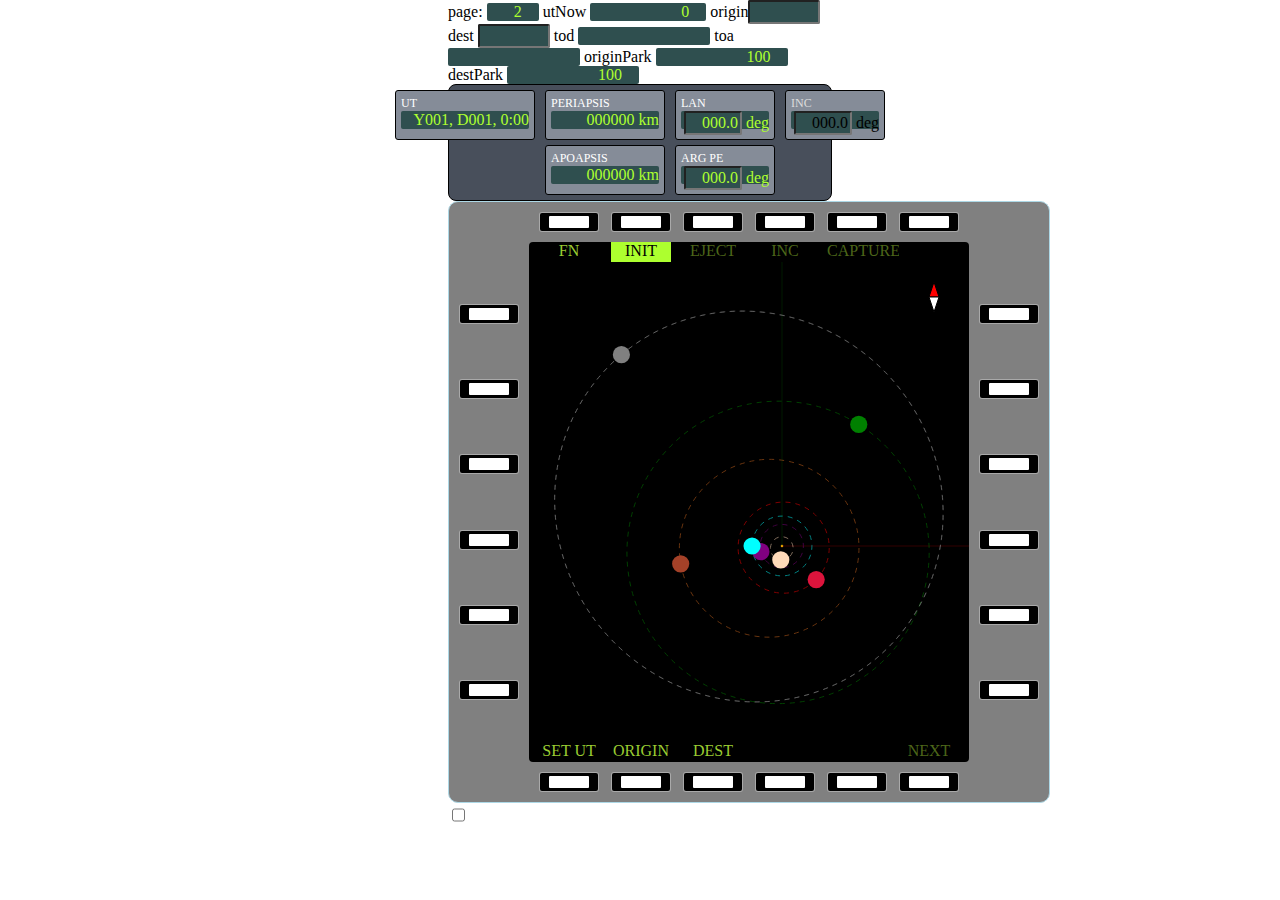
==== buttonTest.html @ b2f392d3 "refactored; time entry, origin, destination using events" ====
<!DOCTYPE HTML>

<html lang="en">

    <head>

        <meta name="viewport" content="width=device-width, initial-scale=1.0">

        <script src="js/orbitalMechanics.js" type="text/javascript"></script>
        <script src="js/utility.js" type="text/javascript"></script>
        <script src="js/mfdViewController.js" type="text/javascript"></script>
        <script src="js/mfdSVGcontroller.js" type="text/javascript"></script>
        <script src="js/mfdOutputcontroller.js" type="text/javascript"></script>
        <script src="js/mfdMain.js" type="text/javascript"></script>

        <link rel="stylesheet" href="mfd.css">
        <link rel="stylesheet" href="displayPanel.css">
        <link rel="stylesheet" href="solarSystemSVG.css">

        <style>
            #timeEntry{
                background-color: gray;
                padding-left: 30px;
                padding-right: 30px;
                /* width:300px; */
            }

            #timeEntry h1{
                text-align: center;
                font-size: 12pt;
                color: white;
            }

            #timeEntry label{
                display: inline-block;
                width: 20px;
                margin-left: 10px;
                margin-top: 5px;
                color: white;
                background-color: gray;
                background-color: inherit;
            }

            #timeEntry input[type="number"]{
                border: 1px black solid;
                width: 6ch;
            }

            #timeEntry input[type="reset"], #timeEntry input[type="submit"]{
                color:black;
                background-color: lightgray;
                padding: 5px;
                /* width: 100px; */
                height: 30px;
                margin: auto;
                
            }

            #divFrmButtons{
                display:flex;
                align-items: center;
            }


        </style>

    </head>

    <body onload="initialize()">

        <dialog id="timeEntry" class="paramDisp">
            <form id="frmTimeEntry" method="dialog">
                
                <h1>ENTER INITIAL DATE</h1>
            
                <label for="utY">Y:</label>
                <input name="utY" type="number" min="1" max="100" value="1" required >
                <br> 
                
                <label for="utD">D:</label>
                <input name="utD" type="number" min="1" max="426" value="1" required>
                <br>
                <p>Optional: Enter Current Time</p>
                <label for="utH">H:</label>
                <input name="utH" type="number" min="0" max="5" value="3" required >

                <br>
                <label for="utM">M:</label>
                <input name="utM" type="number" min="0" max="59" value="0" required>

                
                <p>UT <output id="utS" name="utS"></output> seconds</p>
                
                <div id="divFrmButtons">
                    <input name="cancel" type="reset"  value="Cancel" onclick="document.getElementById('timeEntry').close()">
                    <input name="submit" type="submit" value="Submit" >
                </div>

            </form>
        </dialog>

        <dialog id="altEntry">
            <form name="frmAltEntry" method="dialog">
        
                <label for="alt">alt:</label>
                <input name="lat" type="number" min="1" max="1000" value="1" required style="width: 50px;">
                <select name="units">
                    <option>Km</option>
                    <option>Mm</option>
                    <option>Gm</option>
                </select>
                <br>
        
                <br>
                <input type="button" value="Cancel">
                <input type="submit">
            </form>
        </dialog>

        <form name="initializeTransfer" style="display: ;">
            page: <input name="page"  type="number" value="2" style="width: 3em;">
            utNow <input name="utNow" type="number" value="0" style="width: 7em;">
            origin<input name="origin" type="text" required style="width: 4em;">
            dest  <input name="destination" type="text" required style="width: 4em;">
            tod   <input name="tod" type="number" style="width: 8em;">
            toa   <input name="toa" type="number" style="width: 8em;">
            originPark <input name="originPark" type="number" value="100" style="width: 8em;">
            destPark   <input name="destinationPark" type="number" value="100" style="width: 8em;">
        </form>

        <form name="parkOrbit" style="display: none;">
            <input name="peAlt" value="100">
        </form>


        <svg id="svgButton" xmlns:svg="http://www.w3.org/2000/svg" xmlns="http://www.w3.org/2000/svg"
            xmlns:xlink="http://www.w3.org/1999/xlink" version="1.2" display="none">
        
            <defs>
                <symbol id="button" width="60" height="20">
                    <rect x="0" y="0" width="60" height="20" rx="3" ry="3" fill="darkGrey" />
                    <rect x="1" y="1" width="58" height="18" rx="2" ry="2" fill="black" />
                    <rect x="10" y="4" width="40" height="12" rx="1" ry="1" fill="white" />
                </symbol>

                

            </defs>
        </svg>

        
        <div id="divDisplayContainer" style="pointer-events: none;">
            
            <div id="utPanelUnit" class="paramDisp">
                UT<div class="LCDscreen">
                    <output name="utNow">Y001, D001, 0:00</output>
                </div>
            </div>


            <div id="pePanelUnit" class="paramDisp">
                PERIAPSIS
                <div class="LCDscreen">
                    <output name="pe" type="text" value="000" style="width:100px">000000</output>
                    km
                </div>
            </div>
        
            <div id="apPanelUnit" class="paramDisp">
                APOAPSIS<br>
                <div class="LCDscreen">
                    <output name="ap" type="text" style="width:100px">000000</output>
                    km
                </div>
            </div>
        
            <div id="lanPanelUnit" class="paramDisp">
                LAN<div class="LCDscreen" width="150px">
                    <input name="lan" type="text" value="000.0" style="width:50px"> deg
                </div>
            </div>
        
            <div id="argPePanelUnit" class="paramDisp">
                ARG PE<div class="LCDscreen">
                    <input name="argPe" type="text" value="000.0" style="width:50px"> deg
                </div>
            </div>
        
            <div id="incPanelUnit" class="paramDisp_inactive">
                INC<div class="LCDscreen">
                    <input name="inc" type="text" value="000.0" style="width:50px"> deg
                </div>
            </div>
        
            <div id="tPePanelUnit" class="paramDisp_hidden">
                T- PE<div class="LCDscreen">
                    y:<input name="tPeY" type="text" value="01" style="width:18px" min="1">
                    d:<input name="tPeD" type="text" value="001" style="width:20px" min="1" max="426">
                    <input name="tPeH" type="text" value="0" style="width:10px" min="0" max="5">:<input name="tPeM" type="text"
                        value="00" style="width:18px" min="0" max="59">
                </div>
            </div>
        
            <!-- <div id="lnPanelUnit" class="paramDisp">
                LN:
                <span style="padding-left:5px;">CHASE</span>
                <span style="padding-left:12px;">TARGET</span>
                <span style="padding-left:15px;">DIFF</span>
        
                <div class="LCDscreen">
                    <span id="lnChase" style="width:50px; padding-right:5px;">180.0</span>
                    <span id="lnTarget" style="width:50px; padding-right:5px;">180.0</span>
                    <span id="lnDiff" style="width:50px; padding-right:5px;">180.0</span>
                </div>
            </div> -->
        
            <div class="paramDisp_hidden">PERIOD
                <div class="display">y<span style="width:50">000</span> d:<span>000</span>00:00
                </div>
            </div>
        
            <div class="paramDisp_hidden">EJECTION ANGLE
                <div class="display"><span id="ejectionAngle">000.0</span> deg</div>
            </div>
        
            <div class="paramDisp_hidden">DELTA V
                <div class="display"><span id="deltaV">0000.0</span> m/s</div>
            </div>
        
        </div>

        <div id="divMFD">

            <div id="divScreen" style="position: relative; top:0px; left: 0px;">

                <object id="svgObject" type="image/svg+xml" data="solarSystem.svg" width="100%" height="100%"></object>

                <div id="screenHtml" style="position: absolute; top: 0px; left:0px; display:none;" >
                    <p style="margin-left: 10px;">TRANSFER: <output name="origin">Kerbin</output> to <output name="destination" class="activeFn">DESTINATION</output></p>
                </div>

                <svg id="alignmentMarker" width="20" height="40" viewbox="0 0 40 80" style="position: absolute; top: 20px; right: 20px;" onclick="document.getElementById('alignToLn0').click()">
                    <path d="M 0, 30 l 10,-30 l 10,30 l-20,0" stroke="black" fill="red"></path>
                    <path d="M 0, 30 l 10,30 l10,-30 l-20,0" stroke="black" fill="white"></path>
                </svg>

            </div>

            <div id="divTopButtonGroup">

                <label for="optT0">
                    <svg width="60" height="20">
                        <use href="#button"></use>
                    </svg>
                </label>
                
                <label for="optT1">
                    <svg width="60" height="20">
                        <use href="#button"></use>
                    </svg>
                </label>
                
                <label for="optT2">
                    <svg width="60" height="20">
                        <use href="#button"></use>
                    </svg>
                </label>
                
                <label for="optT3">
                    <svg width="60" height="20">
                        <use href="#button"></use>
                    </svg>
                </label>
                
                <label for="optT4">
                    <svg width="60" height="20">
                        <use href="#button"></use>
                    </svg>
                </label>
                
                <label for="optT5">
                    <svg width="60" height="20">
                        <use href="#button"></use>
                    </svg>
                </label>

            </div>

            <div id="divTopLabelGroup">
                    <input id="optT0" name="top" type="radio">
                    <label id="lblT0" for="optT0" class="mfdButtonLabel">opt T0</label>
                    
                    <input id="optT1" name="top" type="radio">
                    <label id="lblT1" for="optT1" class="mfdButtonLabel">opt T1</label>
                    
                    <input id="optT2" name="top" type="radio">
                    <label id="lblT2" for="optT2" class="mfdButtonLabel">opt T2</label>
                    
                    <input id="optT3" name="top" type="radio">
                    <label id="lblT3" for="optT3" class="mfdButtonLabel">opt T3</label>
                    
                    <input id="optT4" name="top" type="radio">
                    <label id="lblT4" for="optT4" class="mfdButtonLabel">opt T4</label>
                    
                    <input id="optT5" name="top" type="radio">
                    <label id="lblT5" for="optT5" class="mfdButtonLabel">opt T5</label>
            </div>

            <div id="divLeftButtonGroup">
                <label for="optL0">
                    <svg width="60" height="20">
                        <use href="#button"></use>
                    </svg>
                </label>
                
                <label for="optL1">
                    <svg width="60" height="20">
                        <use href="#button"></use>
                    </svg>
                </label>
                
                <label for="optL2">
                    <svg width="60" height="20">
                        <use href="#button"></use>
                    </svg>
                </label>
                
                <label for="optL3">
                    <svg width="60" height="20">
                        <use href="#button"></use>
                    </svg>
                </label>
                
                <label for="optL4">
                    <svg width="60" height="20">
                        <use href="#button"></use>
                    </svg>
                </label>
                
                <label for="optL5">
                    <svg width="60" height="20">
                        <use href="#button"></use>
                    </svg>
                </label>
            </div>

            <div id="divLeftLabelGroup">
                <input id="optL0" name="left" type="radio">
                <label id="lblL0" for="optL0"  class="mfdButtonLabel"></label>
            
                <input id="optL1" name="left" type="radio">
                <label id="lblL1" for="optL1"  class="mfdButtonLabel"></label>
            
                <input id="optL2" name="left" type="radio">
                <label id="lblL2" for="optL2" class="mfdButtonLabel"></label>
            
                <input id="optL3" name="left" type="radio">
                <label id="lblL3" for="optL3" class="mfdButtonLabel"></label>
            
                <input id="optL4" name="left" type="radio">
                <label id="lblL4" for="optL4" class="mfdButtonLabel"></label>
            
                <input id="optL5" name="left" type="radio">
                <label id="lblL5" for="optL5" class="mfdButtonLabel"></label>
            </div>

            <div id="divRightButtonGroup">
                <label for="optR0">
                    <svg width="60" height="20">
                        <use href="#button"></use>
                    </svg>
                </label>
            
                <label for="optR1">
                    <svg width="60" height="20">
                        <use href="#button"></use>
                    </svg>
                </label>
            
                <label for="optR2">
                    <svg width="60" height="20">
                        <use href="#button"></use>
                    </svg>
                </label>
            
                <label for="optR3">
                    <svg width="60" height="20">
                        <use href="#button"></use>
                    </svg>
                </label>
            
                <label for="optR4">
                    <svg width="60" height="20">
                        <use href="#button"></use>
                    </svg>
                </label>
            
                <label for="optR5">
                    <svg width="60" height="20">
                        <use href="#button"></use>
                    </svg>
                </label>
            </div>
            
            <div id="divRightLabelGroup">
                <input id="optR0" name="right" type="radio">
                <label id="lblR0" for="optR0"></label>
            
                <input id="optR1" name="right" type="radio">
                <label id="lblR1" for="optR1"></label>
            
                <input id="optR2" name="right" type="radio">
                <label id="lblR2" for="optR2"></label>
            
                <input id="optR3" name="right" type="radio">
                <label id="lblR3" for="optR3"></label>
            
                <input id="optR4" name="right" type="radio">
                <label id="lblR4" for="optR4"></label>
            
                <input id="optR5" name="top" type="radio">
                <label id="lblR5" for="optR5"></label>
            </div>

            <div id="divBottomButtonGroup">
            
                <label for="optB0">
                    <svg width="60" height="20">
                        <use href="#button"></use>
                    </svg>
                </label>
            
                <label for="optB1">
                    <svg width="60" height="20">
                        <use href="#button"></use>
                    </svg>
                </label>
            
                <label for="optB2">
                    <svg width="60" height="20">
                        <use href="#button"></use>
                    </svg>
                </label>
            
                <label for="optB3">
                    <svg width="60" height="20">
                        <use href="#button"></use>
                    </svg>
                </label>
            
                <label for="optB4">
                    <svg width="60" height="20">
                        <use href="#button"></use>
                    </svg>
                </label>
            
                <label for="optB5">
                    <svg width="60" height="20">
                        <use href="#button"></use>
                    </svg>
                </label>
            
            </div>
            
            <div id="divBottomLabelGroup">
                
                <input id="optB0" name="bottom" form="frmBottom" type="radio" value="0">
                <label id="lblB0" for="optB0" class="mfdButtonLabel">opt B0</label>
            
                <input id="optB1" name="bottom" form="frmBottom" type="radio" value="1" onclick="console.log('XXXX');unDimPlanets()">
                <label id="lblB1" for="optB1" class="mfdButtonLabel">opt B1</label>
            
                <input id="optB2" name="bottom" form="frmBottom" type="radio" value="2" onclick="unDimPlanets()">
                <label id="lblB2" for="optB2" class="mfdButtonLabel">opt B2</label>
            
                <input id="optB3" name="bottom" form="frmBottom" type="radio" value="3">
                <label id="lblB3" for="optB3" class="mfdButtonLabel">opt B3</label>
            
                <input id="optB4" name="bottom" form="frmBottom" type="radio" value="4">
                <label id="lblB4" for="optB4" class="mfdButtonLabel">opt B4</label>
            
                <input id="optB5" name="bottom" form="frmBottom" type="radio" value="5" onclick="next()">
                <label id="lblB5" for="optB5" class="mfdButtonLabel">opt B5</label>

            </div>
        </div>

        <form id="frmBottom" onformchange="bottomRadioButtonChanged()" style="appearance:none;">
            <output name="outBottom"></output>
        </form>

        <form id="options">
            <input id="alignToLn0" name="alignToLn0" type="checkbox" onclick="setAlignment()">
        </form>
        
    </body>

</html>
---- mfd.css ----
body{
    width: 30%;
    margin: auto;
}

#divMFD {
    min-width: 600px;
    min-height: 600px;
    border: 1px lightblue solid;
    background-color: gray;
    border-radius: 10px;
    display: grid;
    grid-template-columns: 80px auto auto 90px 80px;
    grid-template-rows: 40px 20px auto 20px 40px;
}

#divScreen {
    grid-row: 3/4;
    grid-column: 2/5;
    background-color: black;
}

#divTopButtonGroup,
#divTopLabelGroup,
#divBottomButtonGroup,
#divBottomLabelGroup {
    min-width: 360px;
    display: flex;
    flex-direction: row;
    justify-items: center;
    justify-content: space-between;
    padding-left: 10px;
    padding-right: 10px;
}

#divTopButtonGroup,
#divBottomButtonGroup {
    grid-column: 2/5;
    height: 20px;
    padding-top: 10px;
    padding-bottom: 10px;
    background-color: gray;
}

#divTopButtonGroup {
    grid-row: 1;
}

#divBottomButtonGroup {
    grid-row: 5;
}

#divTopLabelGroup,
#divBottomLabelGroup {
    grid-column: 2/5;
    height: 20px;
    background-color: black;
}

#divTopLabelGroup {
    grid-row: 2;
    border-radius: 4px 4px 0 0;
}

#divBottomLabelGroup {
    grid-row: 4;
    border-radius: 0 0 4px 4px;
}

#divLeftButtonGroup,
#divLeftLabelGroup,
#divRightButtonGroup,
#divRightLabelGroup {
    grid-row: 3/4;

    margin-top: 40px;
    margin-bottom: 40px;

    display: flex;
    flex-direction: column;
    justify-items: center;
    justify-content: space-between;
    /* align-items: center; */
    /* align-content: center; */
}

#divLeftButtonGroup,
#divRightButtonGroup {
    align-items: center;
}

#divLeftButtonGroup {
    grid-column: 1;
}

#divLeftLabelGroup {
    grid-column: 2;
    margin-left: 10px;
    justify-items: left;
}

#divRightButtonGroup {
    grid-column: 5;
}

#divRightLabelGroup {
    grid-column: 4;
    margin-right: 10px;
    text-align: right;
}

#divTopLabelGroup Label,
#divBottomLabelGroup Label {
    width: 60px;
    text-align: center;
}

#divLeftButtonGroup Label,
#divRightButtonGroup Label {
    width: 60px;
    background-color: gray;
    position: relative;
    top: 2px;
}

label.mfdButtonLabel {
    background-color: black;
    color: rgb(154, 205, 50);
}

input:checked+label {
    background-color: greenyellow;
    color: black;
}

input:disabled+label.mfdButtonLabel {
    color: rgba(154, 205, 50, .5);
}

input[type="radio"] {
    display: none;
    appearance: none;
}
---- displayPanel.css ----
#divDisplayContainer {
    display: grid;
    /* width: 350px; */
    grid-template-columns: 140px 120px 100px 100px;
    grid-template-rows: 50px 50px;
    grid-row-gap: 5px;
    grid-column-gap: 10px;
    justify-content: center;
    background-color: #484f5b;
    border: 1px solid black;
    border-radius: 8px;
    padding: 5px;
}

.paramDisp {
    color: white;
    overflow: hidden;
    padding: 5px;
    border: 1px solid black;
    background-color: #858c98;
    border-radius: 3px;
    font-size: 12px;
}

.paramDisp_hidden {
    display: none;
}

.paramDisp_inactive {
    color: #ddd;
    overflow: hidden;
    padding: 5px;
    border: 1px solid black;
    background-color: #858c98;
    border-radius: 3px;
    font-size: 12px;
}

/* LCD screen */
.LCDscreen,
input {
    background-color: darkslategrey;
    color: greenyellow;
    font-family: "VT323";
    font-size: 12pt;
    border-radius: 2px;
    text-align: right;
    height: 18px;
}

input[type="number"] {
    height: 16px;
    width: auto;
    border: none;
}

.activeFn {
    background-color: greenyellow;
}

input[type="number"].activeFn {
    color: darkslategrey;
    background-color: greenyellow;
}

input.fn {
    color: greenyellow;
    background-color: darkslategrey;
}


/* inactive LCD screen */
div.paramDisp_inactive .LCDscreen,
div.paramDisp_inactive input {
    background-color: darkslategrey;
    text-align: right;
    color: black;
    font-family: "VT323";
    font-size: 12pt;
    border-radius: 2px;
}

#utPanelUnit {
    grid-row: 1;
    grid-column: 1;
}

#pePanelUnit {
    grid-row: 1;
    grid-column: 2;
}

#apPanelUnit {
    grid-row: 2;
    grid-column: 2;
}

#lanPanelUnit {
    grid-row: 1;
    grid-column: 3;
}

#argPePanelUnit {
    grid-row: 2;
    grid-column: 3;
}

#incPanelUnit {
    grid-row: 1;
    grid-column: 4;
}
---- solarSystemSVG.css ----
svg * {
    vector-effect: non-scaling-stroke;
}

.planet {
    r: 2%;
}

.planet.dimPlanet {
    r: .5%;
    opacity: .5;
}

.planet.highlight {
    r: 2%;
    opacity: 1;
    stroke: red;
    stroke-width: 1px;
}

.orbit.highlight {
    opacity: .7;
    stroke-dasharray: none;
}

.orbit {
    opacity: .5;
    stroke-dasharray: 5 5;
}
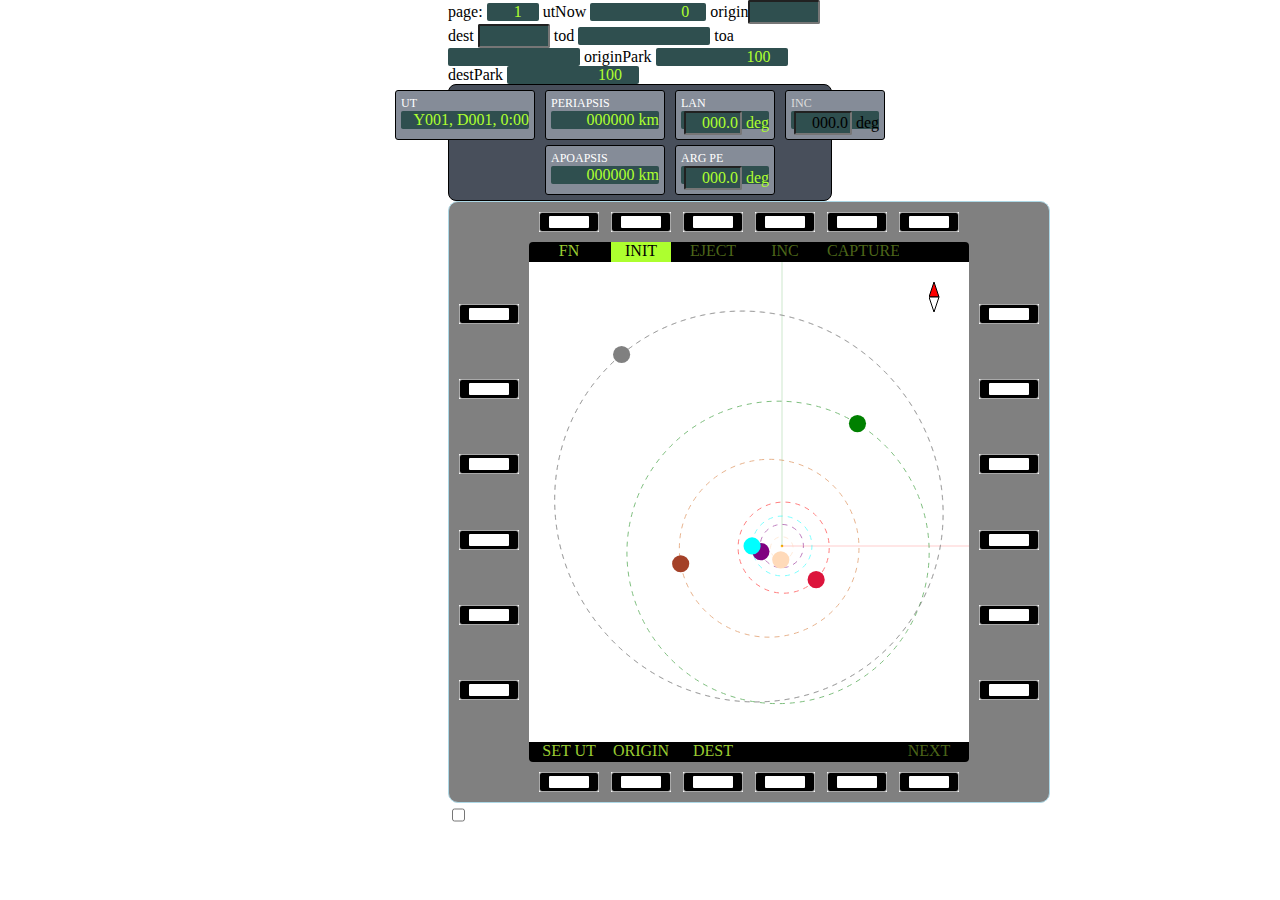
==== commit b0e4beea: "async for ejection orbit loading svg etc" ====
--- a/buttonTest.html
+++ b/buttonTest.html
@@ -87,7 +87,6 @@
                 <br>
                 <label for="utM">M:</label>
                 <input name="utM" type="number" min="0" max="59" value="0" required>
-
                 
                 <p>UT <output id="utS" name="utS"></output> seconds</p>
                 
@@ -118,7 +117,7 @@
         </dialog>
 
         <form name="initializeTransfer" style="display: ;">
-            page: <input name="page"  type="number" value="2" style="width: 3em;">
+            page: <input name="page"  type="number" value="1" style="width: 3em;">
             utNow <input name="utNow" type="number" value="0" style="width: 7em;">
             origin<input name="origin" type="text" required style="width: 4em;">
             dest  <input name="destination" type="text" required style="width: 4em;">
@@ -233,7 +232,7 @@
 
             <div id="divScreen" style="position: relative; top:0px; left: 0px;">
 
-                <object id="svgObject" type="image/svg+xml" data="solarSystem.svg" width="100%" height="100%"></object>
+                <object id="svgObject" type="image/svg+xml" data="planetSystem.svg" width="100%" height="100%"></object>
 
                 <div id="screenHtml" style="position: absolute; top: 0px; left:0px; display:none;" >
                     <p style="margin-left: 10px;">TRANSFER: <output name="origin">Kerbin</output> to <output name="destination" class="activeFn">DESTINATION</output></p>
@@ -467,7 +466,7 @@
                 <input id="optB0" name="bottom" form="frmBottom" type="radio" value="0">
                 <label id="lblB0" for="optB0" class="mfdButtonLabel">opt B0</label>
             
-                <input id="optB1" name="bottom" form="frmBottom" type="radio" value="1" onclick="console.log('XXXX');unDimPlanets()">
+                <input id="optB1" name="bottom" form="frmBottom" type="radio" value="1" onclick="unDimPlanets()">
                 <label id="lblB1" for="optB1" class="mfdButtonLabel">opt B1</label>
             
                 <input id="optB2" name="bottom" form="frmBottom" type="radio" value="2" onclick="unDimPlanets()">
@@ -490,7 +489,7 @@
         </form>
 
         <form id="options">
-            <input id="alignToLn0" name="alignToLn0" type="checkbox" onclick="setAlignment()">
+            <input id="alignToLn0" name="alignToLn0" type="checkbox">
         </form>
         
     </body>
--- a/solarSystemSVG.css
+++ b/solarSystemSVG.css
@@ -1,3 +1,7 @@
+svg{
+    background-color: white;
+}
+
 svg * {
     vector-effect: non-scaling-stroke;
 }
@@ -26,4 +30,8 @@
 .orbit {
     opacity: .5;
     stroke-dasharray: 5 5;
+}
+
+text{
+    color: yellowgreen;
 }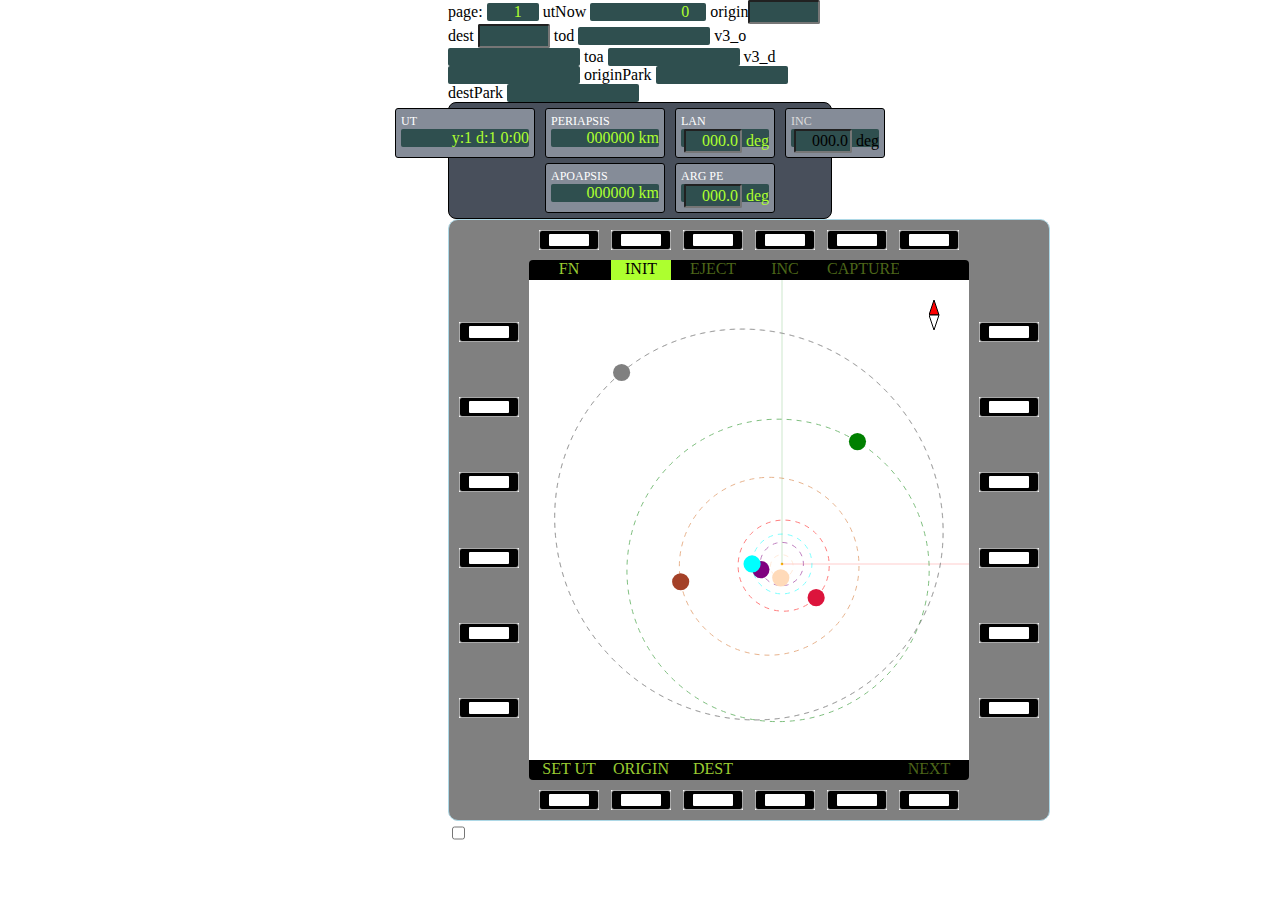
==== commit e1df97d1: "ejection set up" ====
--- a/buttonTest.html
+++ b/buttonTest.html
@@ -102,7 +102,7 @@
             <form name="frmAltEntry" method="dialog">
         
                 <label for="alt">alt:</label>
-                <input name="lat" type="number" min="1" max="1000" value="1" required style="width: 50px;">
+                <input name="alt" type="number" min="1" max="1000" value="100" required style="width: 50px;">
                 <select name="units">
                     <option>Km</option>
                     <option>Mm</option>
@@ -122,31 +122,12 @@
             origin<input name="origin" type="text" required style="width: 4em;">
             dest  <input name="destination" type="text" required style="width: 4em;">
             tod   <input name="tod" type="number" style="width: 8em;">
+            v3_o  <input name="v3o" type="number"style="width: 8em;">
             toa   <input name="toa" type="number" style="width: 8em;">
+            v3_d  <input name="v3d" type="number" style="width: 8em;">
             originPark <input name="originPark" type="number" value="100" style="width: 8em;">
             destPark   <input name="destinationPark" type="number" value="100" style="width: 8em;">
         </form>
-
-        <form name="parkOrbit" style="display: none;">
-            <input name="peAlt" value="100">
-        </form>
-
-
-        <svg id="svgButton" xmlns:svg="http://www.w3.org/2000/svg" xmlns="http://www.w3.org/2000/svg"
-            xmlns:xlink="http://www.w3.org/1999/xlink" version="1.2" display="none">
-        
-            <defs>
-                <symbol id="button" width="60" height="20">
-                    <rect x="0" y="0" width="60" height="20" rx="3" ry="3" fill="darkGrey" />
-                    <rect x="1" y="1" width="58" height="18" rx="2" ry="2" fill="black" />
-                    <rect x="10" y="4" width="40" height="12" rx="1" ry="1" fill="white" />
-                </symbol>
-
-                
-
-            </defs>
-        </svg>
-
         
         <div id="divDisplayContainer" style="pointer-events: none;">
             
@@ -155,7 +136,6 @@
                     <output name="utNow">Y001, D001, 0:00</output>
                 </div>
             </div>
-
 
             <div id="pePanelUnit" class="paramDisp">
                 PERIAPSIS
@@ -244,6 +224,21 @@
                 </svg>
 
             </div>
+
+            <svg id="svgButton" xmlns:svg="http://www.w3.org/2000/svg" xmlns="http://www.w3.org/2000/svg"
+                xmlns:xlink="http://www.w3.org/1999/xlink" version="1.2" display="none">
+            
+                <defs>
+                    <symbol id="button" width="60" height="20">
+                        <rect x="0" y="0" width="60" height="20" rx="3" ry="3" fill="darkGrey" />
+                        <rect x="1" y="1" width="58" height="18" rx="2" ry="2" fill="black" />
+                        <rect x="10" y="4" width="40" height="12" rx="1" ry="1" fill="white" />
+                    </symbol>
+            
+            
+            
+                </defs>
+            </svg>
 
             <div id="divTopButtonGroup">
 
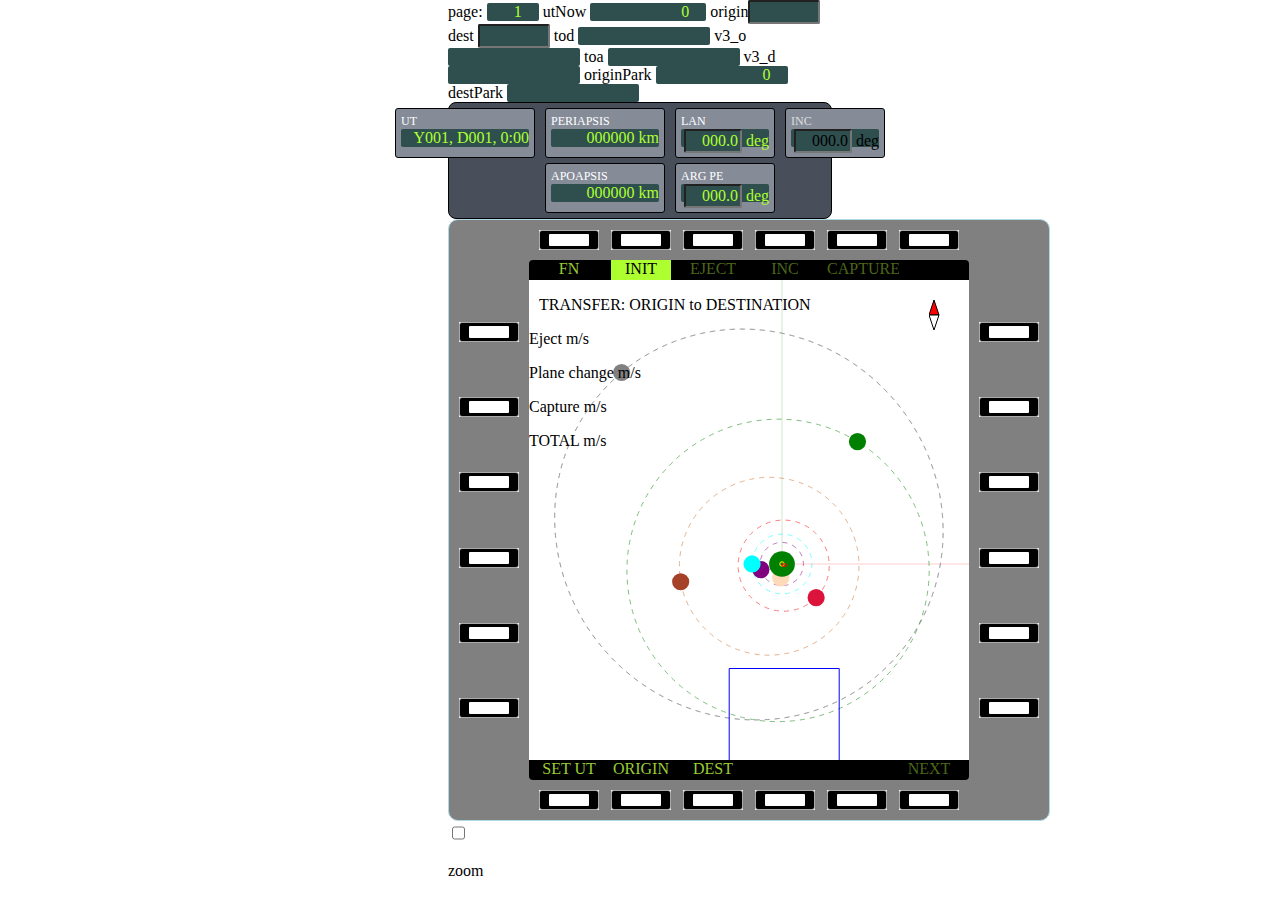
==== commit eadaf213: "add color, add zoom event, add label testing" ====
--- a/buttonTest.html
+++ b/buttonTest.html
@@ -117,8 +117,8 @@
         </dialog>
 
         <form name="initializeTransfer" style="display: ;">
-            page: <input name="page"  type="number" value="1" style="width: 3em;">
-            utNow <input name="utNow" type="number" value="0" style="width: 7em;">
+            page: <input name="page"       type="number" value="1" style="width: 3em;">
+            utNow <input name="utNow"      type="number" value="0" style="width: 7em;">
             origin<input name="origin" type="text" required style="width: 4em;">
             dest  <input name="destination" type="text" required style="width: 4em;">
             tod   <input name="tod" type="number" style="width: 8em;">
@@ -214,15 +214,29 @@
 
                 <object id="svgObject" type="image/svg+xml" data="planetSystem.svg" width="100%" height="100%"></object>
 
-                <div id="screenHtml" style="position: absolute; top: 0px; left:0px; display:none;" >
-                    <p style="margin-left: 10px;">TRANSFER: <output name="origin">Kerbin</output> to <output name="destination" class="activeFn">DESTINATION</output></p>
+                <div id="screenHtml" style="position: absolute; top: 0px; left:0px;" >
+                    <p style="margin-left: 10px;">TRANSFER: <output name="originName">ORIGIN</output> to <output name="destinationName" >DESTINATION</output></p>
+
+                    <div id="txText" style="">
+                        <p>Eject <output name="eject_dv"></output> m/s</p>                        
+                        <p>Plane change <output name="planeChange_dv"></output> m/s</p>
+                        <p>Capture <output name="capture_dv"></output> m/s</p>
+                        <p>TOTAL <output name="total_dv"></output> m/s</p>
+                    </div>
+                </div>
+
+                <div id="nodeDiv" style="position: absolute; right:20px; bottom: 15px; display: none;">
+                    <p id="peText"></p>
+                    <p id="utText"></p>
+                    <p id="lnText"></p>
+                    <p id="dvText"></p>
                 </div>
 
                 <svg id="alignmentMarker" width="20" height="40" viewbox="0 0 40 80" style="position: absolute; top: 20px; right: 20px;" onclick="document.getElementById('alignToLn0').click()">
                     <path d="M 0, 30 l 10,-30 l 10,30 l-20,0" stroke="black" fill="red"></path>
                     <path d="M 0, 30 l 10,30 l10,-30 l-20,0" stroke="black" fill="white"></path>
                 </svg>
-
+                
             </div>
 
             <svg id="svgButton" xmlns:svg="http://www.w3.org/2000/svg" xmlns="http://www.w3.org/2000/svg"
@@ -485,6 +499,7 @@
 
         <form id="options">
             <input id="alignToLn0" name="alignToLn0" type="checkbox">
+            <p>zoom<output id="zoom" name="zoom"></output></p>
         </form>
         
     </body>
--- a/mfd.css
+++ b/mfd.css
@@ -143,3 +143,14 @@
     appearance: none;
 }
 
+#nodeDiv{
+    font-size: 18pt;
+    font-family: "arial";
+    color: green;
+    
+}
+
+#nodeDiv p{
+    padding: 1px;
+    margin: 1px;
+}
--- a/solarSystemSVG.css
+++ b/solarSystemSVG.css
@@ -15,6 +15,13 @@
     opacity: .5;
 }
 
+.planet.phantom{
+    opacity: .9;
+    r: 1%;
+    stroke: green;
+    stroke-width: 1px;
+    stroke-dasharray: 1 2;
+}
 .planet.highlight {
     r: 2%;
     opacity: 1;
@@ -34,4 +41,8 @@
 
 text{
     color: yellowgreen;
+}
+
+#gnode{
+    
 }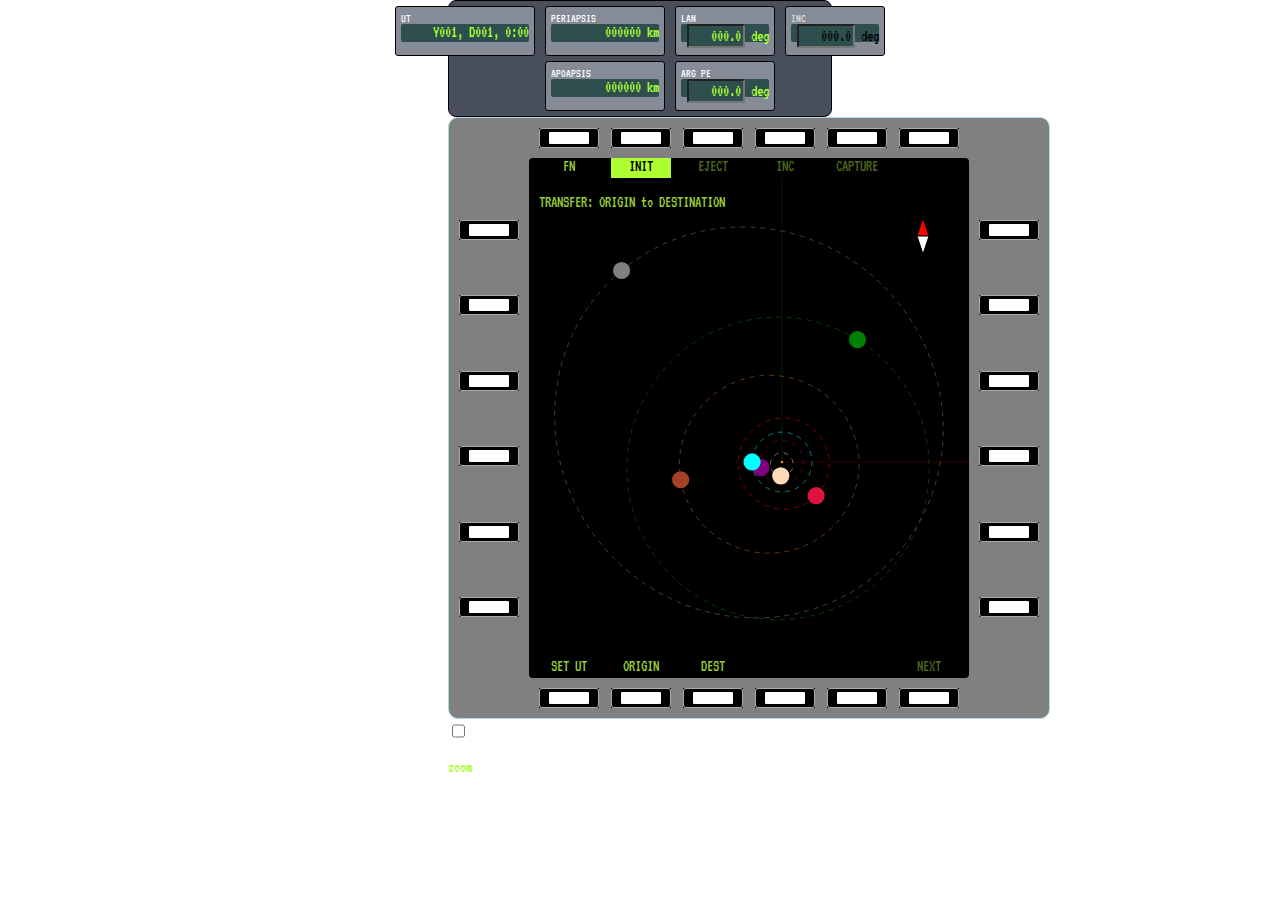
==== commit fa8def19: "added inclination page (page 4), labels, and general clean up" ====
--- a/buttonTest.html
+++ b/buttonTest.html
@@ -10,19 +10,21 @@
         <script src="js/utility.js" type="text/javascript"></script>
         <script src="js/mfdViewController.js" type="text/javascript"></script>
         <script src="js/mfdSVGcontroller.js" type="text/javascript"></script>
-        <script src="js/mfdOutputcontroller.js" type="text/javascript"></script>
         <script src="js/mfdMain.js" type="text/javascript"></script>
 
         <link rel="stylesheet" href="mfd.css">
         <link rel="stylesheet" href="displayPanel.css">
         <link rel="stylesheet" href="solarSystemSVG.css">
+
+        <link rel="preconnect" href="https://fonts.googleapis.com">
+        <link rel="preconnect" href="https://fonts.gstatic.com" crossorigin>
+        <link href="https://fonts.googleapis.com/css2?family=VT323&display=swap" rel="stylesheet">
 
         <style>
             #timeEntry{
                 background-color: gray;
                 padding-left: 30px;
                 padding-right: 30px;
-                /* width:300px; */
             }
 
             #timeEntry h1{
@@ -50,7 +52,6 @@
                 color:black;
                 background-color: lightgray;
                 padding: 5px;
-                /* width: 100px; */
                 height: 30px;
                 margin: auto;
                 
@@ -60,7 +61,6 @@
                 display:flex;
                 align-items: center;
             }
-
 
         </style>
 
@@ -116,19 +116,19 @@
             </form>
         </dialog>
 
-        <form name="initializeTransfer" style="display: ;">
+        <form name="initializeTransfer" style="display: none ;">
             page: <input name="page"       type="number" value="1" style="width: 3em;">
-            utNow <input name="utNow"      type="number" value="0" style="width: 7em;">
+            utNow <input name="utNow"      type="number" value="0" style="width: 7em;"><br>
             origin<input name="origin" type="text" required style="width: 4em;">
-            dest  <input name="destination" type="text" required style="width: 4em;">
+            dest  <input name="destination" type="text" required style="width: 4em;"><br>
             tod   <input name="tod" type="number" style="width: 8em;">
-            v3_o  <input name="v3o" type="number"style="width: 8em;">
-            toa   <input name="toa" type="number" style="width: 8em;">
-            v3_d  <input name="v3d" type="number" style="width: 8em;">
-            originPark <input name="originPark" type="number" value="100" style="width: 8em;">
+            v3_o  <input name="v3o" type="number"style="width: 8em;"><br>
+            toa   <input name="toa" type="number" style="width: 8em;"><br>
+            v3_d  <input name="v3d" type="number" style="width: 8em;"><br>
+            originPark <input name="originPark" type="number" value="100" style="width: 8em;"><br>
             destPark   <input name="destinationPark" type="number" value="100" style="width: 8em;">
         </form>
-        
+
         <div id="divDisplayContainer" style="pointer-events: none;">
             
             <div id="utPanelUnit" class="paramDisp">
@@ -214,29 +214,15 @@
 
                 <object id="svgObject" type="image/svg+xml" data="planetSystem.svg" width="100%" height="100%"></object>
 
-                <div id="screenHtml" style="position: absolute; top: 0px; left:0px;" >
-                    <p style="margin-left: 10px;">TRANSFER: <output name="originName">ORIGIN</output> to <output name="destinationName" >DESTINATION</output></p>
-
-                    <div id="txText" style="">
-                        <p>Eject <output name="eject_dv"></output> m/s</p>                        
-                        <p>Plane change <output name="planeChange_dv"></output> m/s</p>
-                        <p>Capture <output name="capture_dv"></output> m/s</p>
-                        <p>TOTAL <output name="total_dv"></output> m/s</p>
-                    </div>
-                </div>
-
-                <div id="nodeDiv" style="position: absolute; right:20px; bottom: 15px; display: none;">
-                    <p id="peText"></p>
-                    <p id="utText"></p>
-                    <p id="lnText"></p>
-                    <p id="dvText"></p>
-                </div>
-
-                <svg id="alignmentMarker" width="20" height="40" viewbox="0 0 40 80" style="position: absolute; top: 20px; right: 20px;" onclick="document.getElementById('alignToLn0').click()">
-                    <path d="M 0, 30 l 10,-30 l 10,30 l-20,0" stroke="black" fill="red"></path>
-                    <path d="M 0, 30 l 10,30 l10,-30 l-20,0" stroke="black" fill="white"></path>
+                <div id="screenHtml" style="color: yellowGreen; position: absolute; top: 0px; left:0px;" >
+                    <p style="margin-left: 10px;">TRANSFER: <output name="originName">ORIGIN</output> to <output name="destinationName" >DESTINATION</output> <output name="totalDv"></output></p>
+                </div>
+
+                <svg id="alignmentMarker" width="12"  viewbox="0 0 20 60" overflow="visible" style="position: absolute; top: 40px; right: 40px;" onclick="document.getElementById('alignToLn0').click()">
+                    <path d="M 0,30 l 10,-30 l 10,30  l-20,0" stroke="black" fill="red"></path>
+                    <path d="M 0,30 l 10,30  l 10,-30 l-20,0" stroke="black" fill="white"></path>
                 </svg>
-                
+
             </div>
 
             <svg id="svgButton" xmlns:svg="http://www.w3.org/2000/svg" xmlns="http://www.w3.org/2000/svg"
@@ -248,9 +234,6 @@
                         <rect x="1" y="1" width="58" height="18" rx="2" ry="2" fill="black" />
                         <rect x="10" y="4" width="40" height="12" rx="1" ry="1" fill="white" />
                     </symbol>
-            
-            
-            
                 </defs>
             </svg>
 
@@ -499,7 +482,7 @@
 
         <form id="options">
             <input id="alignToLn0" name="alignToLn0" type="checkbox">
-            <p>zoom<output id="zoom" name="zoom"></output></p>
+            <p>zoom <output id="zoom" name="zoom"></output></p>
         </form>
         
     </body>
--- a/mfd.css
+++ b/mfd.css
@@ -2,6 +2,9 @@
 body{
     width: 30%;
     margin: auto;
+    font-family: "VT323";
+    /* "Lucida Console", "monospace"; */
+    color: greenyellow;
 }
 
 #divMFD {
@@ -81,8 +84,6 @@
     flex-direction: column;
     justify-items: center;
     justify-content: space-between;
-    /* align-items: center; */
-    /* align-content: center; */
 }
 
 #divLeftButtonGroup,
@@ -124,6 +125,9 @@
     top: 2px;
 }
 
+
+/* non-div items */
+
 label.mfdButtonLabel {
     background-color: black;
     color: rgb(154, 205, 50);
@@ -143,11 +147,13 @@
     appearance: none;
 }
 
+
+
 #nodeDiv{
     font-size: 18pt;
     font-family: "arial";
-    color: green;
-    
+    color: orange;
+    background-color: red;
 }
 
 #nodeDiv p{
--- a/solarSystemSVG.css
+++ b/solarSystemSVG.css
@@ -1,5 +1,5 @@
 svg{
-    background-color: white;
+    background-color: black;
 }
 
 svg * {
@@ -40,9 +40,14 @@
 }
 
 text{
-    color: yellowgreen;
+    font-family: "VT323";
+    fill: yellowgreen;
 }
 
-#gnode{
-    
+.transferInit{
+    display : none;
+}
+
+.transfer{
+    display: none;
 }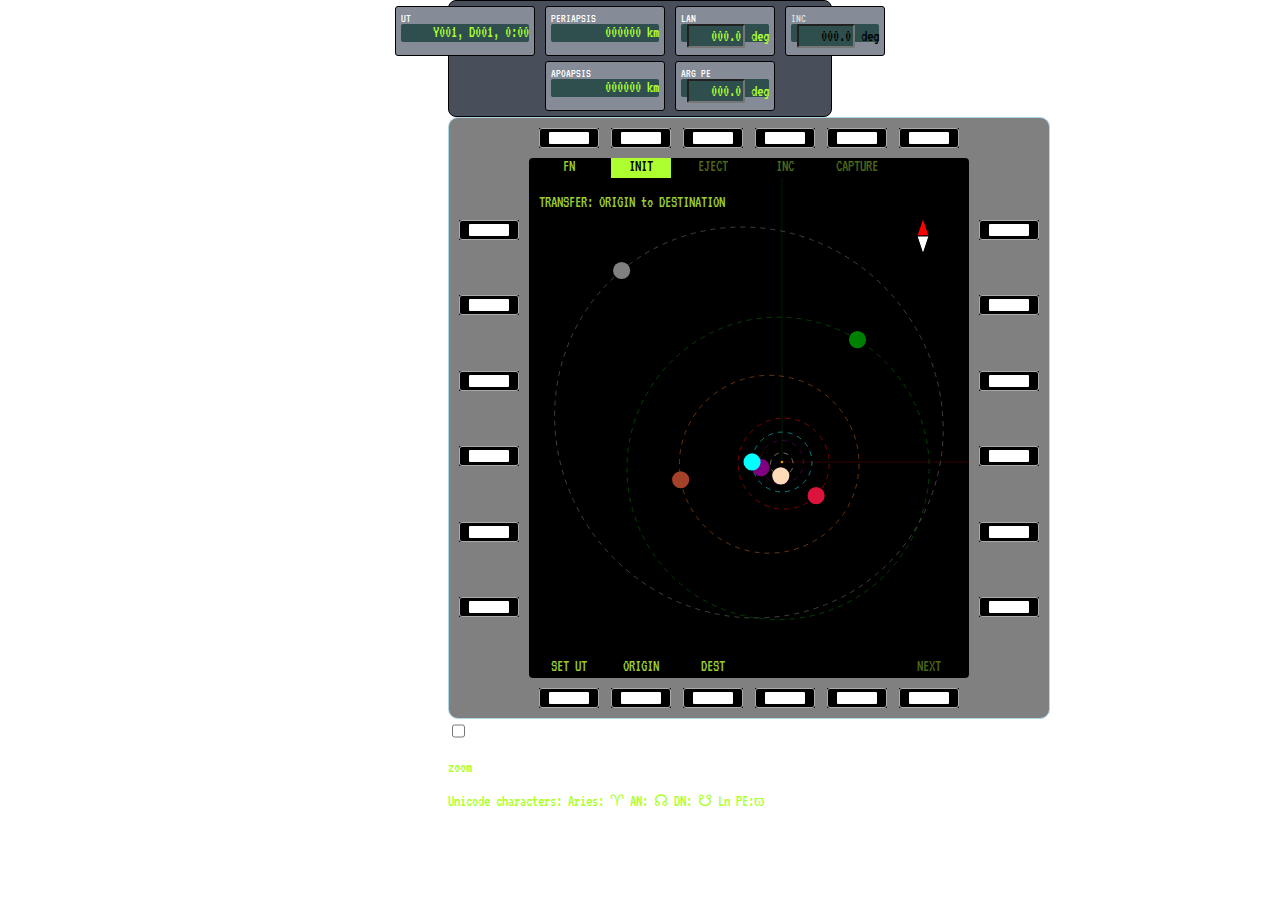
==== commit 8448d2fb: "add unicode characters for ascending node, descending node, aries" ====
--- a/buttonTest.html
+++ b/buttonTest.html
@@ -483,6 +483,7 @@
         <form id="options">
             <input id="alignToLn0" name="alignToLn0" type="checkbox">
             <p>zoom <output id="zoom" name="zoom"></output></p>
+            <p>Unicode characters: Aries: &#x2648;&#xfe0e  AN: &#x260a DN: &#x260b  Ln PE:&#x03d6 </p>
         </form>
         
     </body>
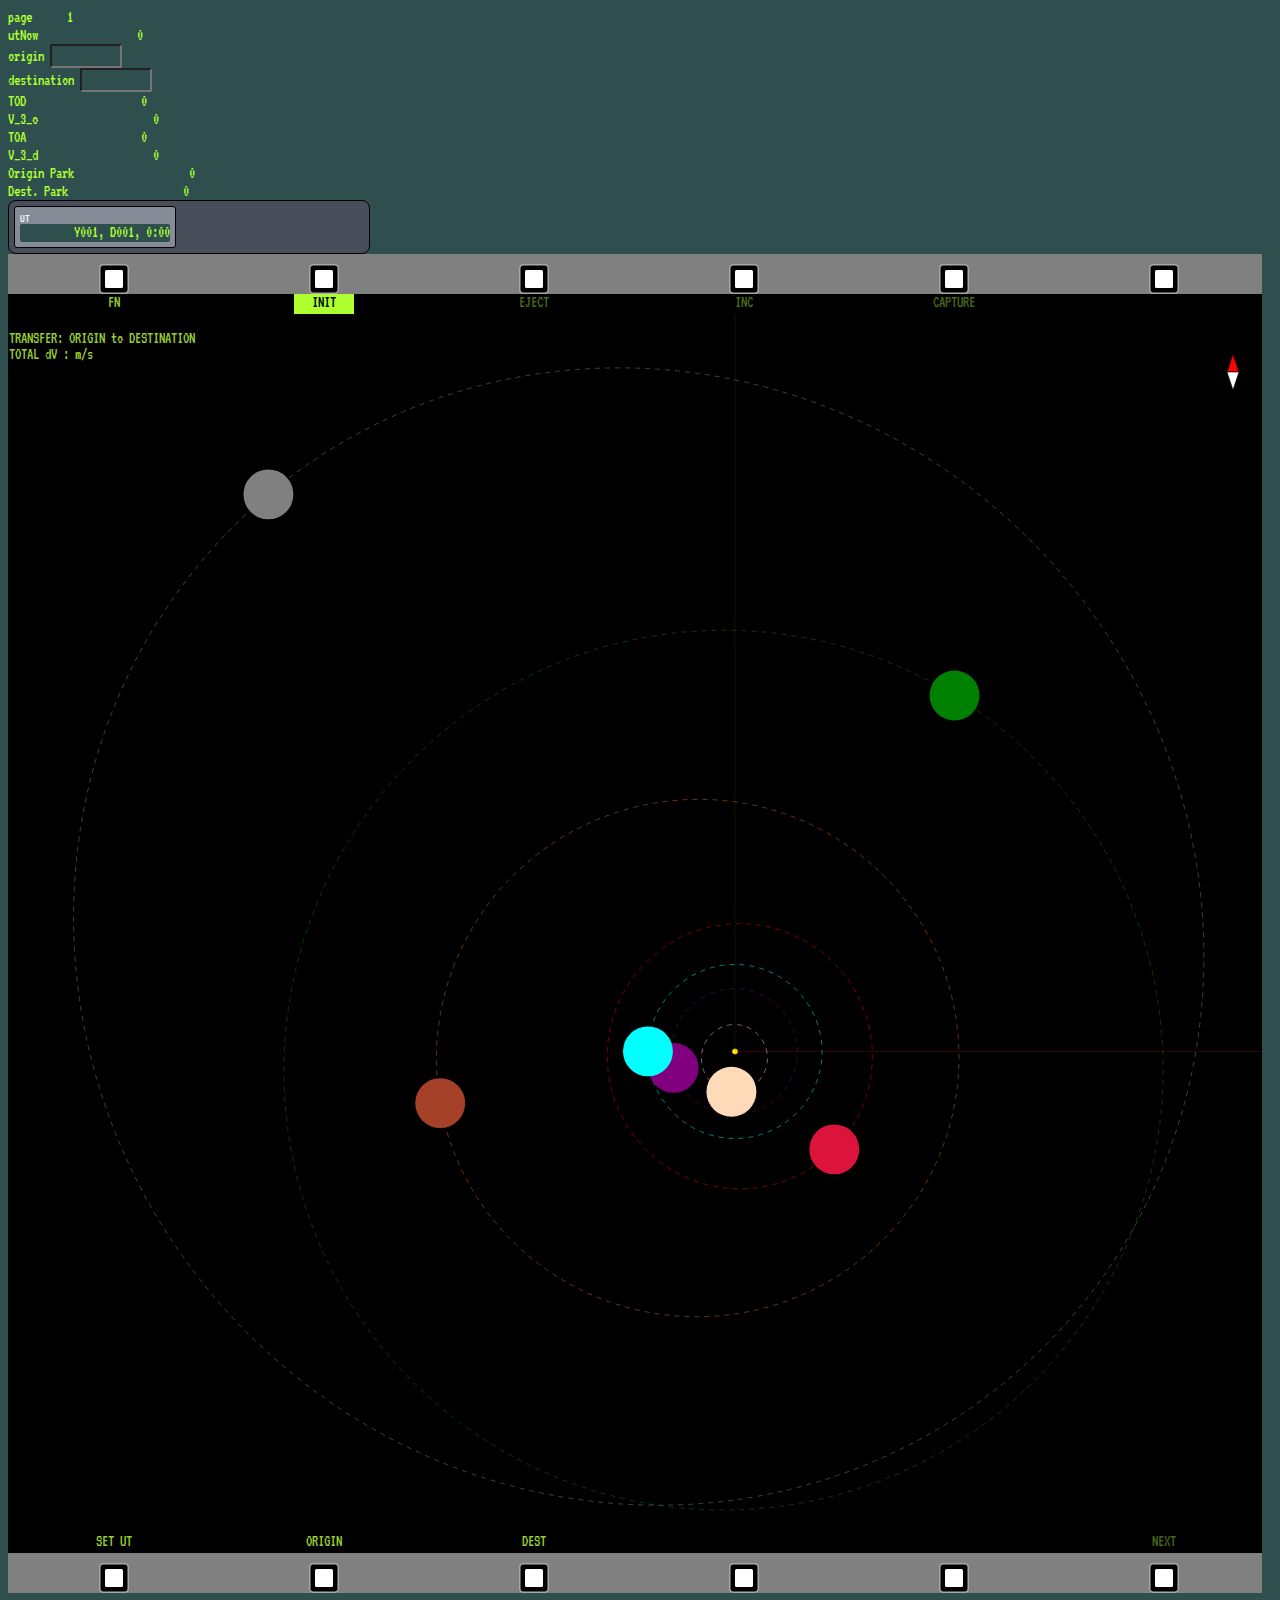
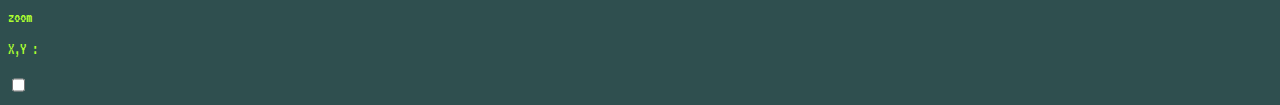
==== commit 3a2458e2: "mostly clean up" ====
--- a/buttonTest.html
+++ b/buttonTest.html
@@ -14,79 +14,34 @@
 
         <link rel="stylesheet" href="mfd.css">
         <link rel="stylesheet" href="displayPanel.css">
-        <link rel="stylesheet" href="solarSystemSVG.css">
 
         <link rel="preconnect" href="https://fonts.googleapis.com">
         <link rel="preconnect" href="https://fonts.gstatic.com" crossorigin>
         <link href="https://fonts.googleapis.com/css2?family=VT323&display=swap" rel="stylesheet">
 
-        <style>
-            #timeEntry{
-                background-color: gray;
-                padding-left: 30px;
-                padding-right: 30px;
-            }
-
-            #timeEntry h1{
-                text-align: center;
-                font-size: 12pt;
-                color: white;
-            }
-
-            #timeEntry label{
-                display: inline-block;
-                width: 20px;
-                margin-left: 10px;
-                margin-top: 5px;
-                color: white;
-                background-color: gray;
-                background-color: inherit;
-            }
-
-            #timeEntry input[type="number"]{
-                border: 1px black solid;
-                width: 6ch;
-            }
-
-            #timeEntry input[type="reset"], #timeEntry input[type="submit"]{
-                color:black;
-                background-color: lightgray;
-                padding: 5px;
-                height: 30px;
-                margin: auto;
-                
-            }
-
-            #divFrmButtons{
-                display:flex;
-                align-items: center;
-            }
-
-        </style>
-
     </head>
 
     <body onload="initialize()">
 
-        <dialog id="timeEntry" class="paramDisp">
+        <dialog id="timeEntry" class="paramDisp" >
             <form id="frmTimeEntry" method="dialog">
                 
                 <h1>ENTER INITIAL DATE</h1>
             
                 <label for="utY">Y:</label>
-                <input name="utY" type="number" min="1" max="100" value="1" required >
+                <input name="utY" type="number" min="1" max="100" required >
                 <br> 
                 
                 <label for="utD">D:</label>
-                <input name="utD" type="number" min="1" max="426" value="1" required>
+                <input name="utD" type="number" min="1" max="426" required>
                 <br>
                 <p>Optional: Enter Current Time</p>
                 <label for="utH">H:</label>
-                <input name="utH" type="number" min="0" max="5" value="3" required >
+                <input name="utH" type="number" min="0" max="5" >
 
                 <br>
                 <label for="utM">M:</label>
-                <input name="utM" type="number" min="0" max="59" value="0" required>
+                <input name="utM" type="number" min="0" max="59">
                 
                 <p>UT <output id="utS" name="utS"></output> seconds</p>
                 
@@ -116,19 +71,22 @@
             </form>
         </dialog>
 
-        <form name="initializeTransfer" style="display: none ;">
-            page: <input name="page"       type="number" value="1" style="width: 3em;">
-            utNow <input name="utNow"      type="number" value="0" style="width: 7em;"><br>
-            origin<input name="origin" type="text" required style="width: 4em;">
-            dest  <input name="destination" type="text" required style="width: 4em;"><br>
-            tod   <input name="tod" type="number" style="width: 8em;">
-            v3_o  <input name="v3o" type="number"style="width: 8em;"><br>
-            toa   <input name="toa" type="number" style="width: 8em;"><br>
-            v3_d  <input name="v3d" type="number" style="width: 8em;"><br>
-            originPark <input name="originPark" type="number" value="100" style="width: 8em;"><br>
-            destPark   <input name="destinationPark" type="number" value="100" style="width: 8em;">
-        </form>
-
+        <div id="divForm">
+            <form name="initializeTransfer">
+                <label>page </label>       <input name="page"            type="number" value="1" style="width: 3em;"><br>
+                <label>utNow</label>       <input name="utNow"           type="number" value="2" style="width: 7em;"><br>
+                <label>origin</label>      <input name="origin"          type="text" required style="width: 4em;"><br>
+                <label>destination</label> <input name="destination"     type="text" required style="width: 4em;"><br>
+                <label>TOD</label>         <input name="tod"             type="number" style="width: 8em;"><br>
+                <label>V_3_o</label>       <input name="v3o"             type="number" style="width: 8em;"><br>
+                <label>TOA</label>         <input name="toa"             type="number" style="width: 8em;"><br>
+                <label>V_3_d</label>       <input name="v3d"             type="number" style="width: 8em;"><br>
+                <label>Origin Park</label> <input name="originPark"      type="number" value="100000" style="width: 8em;"><br>
+                <label>Dest. Park</label>  <input name="destinationPark" type="number" value="100000" default-value="101" style="width: 8em;">
+            </form>
+        </div>   
+       
+            
         <div id="divDisplayContainer" style="pointer-events: none;">
             
             <div id="utPanelUnit" class="paramDisp">
@@ -137,7 +95,7 @@
                 </div>
             </div>
 
-            <div id="pePanelUnit" class="paramDisp">
+            <div id="pePanelUnit" class="paramDisp_hidden">
                 PERIAPSIS
                 <div class="LCDscreen">
                     <output name="pe" type="text" value="000" style="width:100px">000000</output>
@@ -145,7 +103,7 @@
                 </div>
             </div>
         
-            <div id="apPanelUnit" class="paramDisp">
+            <div id="apPanelUnit" class="paramDisp_hidden">
                 APOAPSIS<br>
                 <div class="LCDscreen">
                     <output name="ap" type="text" style="width:100px">000000</output>
@@ -153,19 +111,19 @@
                 </div>
             </div>
         
-            <div id="lanPanelUnit" class="paramDisp">
+            <div id="lanPanelUnit" class="paramDisp_hidden">
                 LAN<div class="LCDscreen" width="150px">
                     <input name="lan" type="text" value="000.0" style="width:50px"> deg
                 </div>
             </div>
         
-            <div id="argPePanelUnit" class="paramDisp">
+            <div id="argPePanelUnit" class="paramDisp_hidden">
                 ARG PE<div class="LCDscreen">
                     <input name="argPe" type="text" value="000.0" style="width:50px"> deg
                 </div>
             </div>
         
-            <div id="incPanelUnit" class="paramDisp_inactive">
+            <div id="incPanelUnit" class="paramDisp_hidden">
                 INC<div class="LCDscreen">
                     <input name="inc" type="text" value="000.0" style="width:50px"> deg
                 </div>
@@ -179,20 +137,7 @@
                         value="00" style="width:18px" min="0" max="59">
                 </div>
             </div>
-        
-            <!-- <div id="lnPanelUnit" class="paramDisp">
-                LN:
-                <span style="padding-left:5px;">CHASE</span>
-                <span style="padding-left:12px;">TARGET</span>
-                <span style="padding-left:15px;">DIFF</span>
-        
-                <div class="LCDscreen">
-                    <span id="lnChase" style="width:50px; padding-right:5px;">180.0</span>
-                    <span id="lnTarget" style="width:50px; padding-right:5px;">180.0</span>
-                    <span id="lnDiff" style="width:50px; padding-right:5px;">180.0</span>
-                </div>
-            </div> -->
-        
+
             <div class="paramDisp_hidden">PERIOD
                 <div class="display">y<span style="width:50">000</span> d:<span>000</span>00:00
                 </div>
@@ -208,282 +153,290 @@
         
         </div>
 
-        <div id="divMFD">
-
-            <div id="divScreen" style="position: relative; top:0px; left: 0px;">
-
-                <object id="svgObject" type="image/svg+xml" data="planetSystem.svg" width="100%" height="100%"></object>
-
-                <div id="screenHtml" style="color: yellowGreen; position: absolute; top: 0px; left:0px;" >
-                    <p style="margin-left: 10px;">TRANSFER: <output name="originName">ORIGIN</output> to <output name="destinationName" >DESTINATION</output> <output name="totalDv"></output></p>
-                </div>
-
-                <svg id="alignmentMarker" width="12"  viewbox="0 0 20 60" overflow="visible" style="position: absolute; top: 40px; right: 40px;" onclick="document.getElementById('alignToLn0').click()">
-                    <path d="M 0,30 l 10,-30 l 10,30  l-20,0" stroke="black" fill="red"></path>
-                    <path d="M 0,30 l 10,30  l 10,-30 l-20,0" stroke="black" fill="white"></path>
+        <div id="outer">
+            <div id="divMFD">
+
+                <div id="divScreen" style="position: relative; top:0px; left: 0px;">
+
+                    <object id="svgObject" type="image/svg+xml" data="planetSystem.svg" width="100%" height="100%"></object>
+
+                    <div id="screenHtml" style="color: yellowGreen; position: absolute; top: 0px; left:0px;" >
+                        <p style="margin-left: 10px;">TRANSFER: <output name="originName">ORIGIN</output> to <output name="destinationName" >DESTINATION</output><br/> TOTAL dV : <output name="totalDv"></output> m/s</p>
+                    </div>
+
+                    <svg id="alignmentMarker" width="12"  viewbox="0 0 20 60" overflow="visible" style="position: absolute; top: 40px; right: 40px;" onclick="document.getElementById('alignToLn0').click()">
+                        <path d="M 0,30 l 10,-30 l 10,30  l-20,0" stroke="black" fill="red"></path>
+                        <path d="M 0,30 l 10,30  l 10,-30 l-20,0" stroke="black" fill="white"></path>
+                    </svg>
+
+                </div>
+
+                <svg id="svgButton" xmlns:svg="http://www.w3.org/2000/svg" xmlns="http://www.w3.org/2000/svg"
+                    xmlns:xlink="http://www.w3.org/1999/xlink" version="1.2" display="none">
+                
+                    <defs>
+                        <symbol id="button" viewbox="0,0,20,20">
+                            <!-- <rect x="0" y="0" width="60" height="20" rx="3" ry="3" fill="darkGrey" /> -->
+                            <!-- <rect x="1" y="1" width="58" height="18" rx="2" ry="2" fill="black" /> -->
+                            <!-- <rect x="10" y="4" width="40" height="12" rx="1" ry="1" fill="white" /> -->
+
+                            <rect x="0" y="0" width="20" height="20" rx="3" ry="3" fill="darkGrey" />
+                            <rect x="1" y="1" width="18" height="18" rx="2" ry="2" fill="black" />
+                            <rect x="4" y="4" width="12" height="12" rx="1" ry="1" fill="white" />
+                        </symbol>
+                    </defs>
                 </svg>
 
-            </div>
-
-            <svg id="svgButton" xmlns:svg="http://www.w3.org/2000/svg" xmlns="http://www.w3.org/2000/svg"
-                xmlns:xlink="http://www.w3.org/1999/xlink" version="1.2" display="none">
-            
-                <defs>
-                    <symbol id="button" width="60" height="20">
-                        <rect x="0" y="0" width="60" height="20" rx="3" ry="3" fill="darkGrey" />
-                        <rect x="1" y="1" width="58" height="18" rx="2" ry="2" fill="black" />
-                        <rect x="10" y="4" width="40" height="12" rx="1" ry="1" fill="white" />
-                    </symbol>
-                </defs>
-            </svg>
-
-            <div id="divTopButtonGroup">
-
-                <label for="optT0">
-                    <svg width="60" height="20">
-                        <use href="#button"></use>
-                    </svg>
-                </label>
-                
-                <label for="optT1">
-                    <svg width="60" height="20">
-                        <use href="#button"></use>
-                    </svg>
-                </label>
-                
-                <label for="optT2">
-                    <svg width="60" height="20">
-                        <use href="#button"></use>
-                    </svg>
-                </label>
-                
-                <label for="optT3">
-                    <svg width="60" height="20">
-                        <use href="#button"></use>
-                    </svg>
-                </label>
-                
-                <label for="optT4">
-                    <svg width="60" height="20">
-                        <use href="#button"></use>
-                    </svg>
-                </label>
-                
-                <label for="optT5">
-                    <svg width="60" height="20">
-                        <use href="#button"></use>
-                    </svg>
-                </label>
-
-            </div>
-
-            <div id="divTopLabelGroup">
-                    <input id="optT0" name="top" type="radio">
-                    <label id="lblT0" for="optT0" class="mfdButtonLabel">opt T0</label>
-                    
-                    <input id="optT1" name="top" type="radio">
-                    <label id="lblT1" for="optT1" class="mfdButtonLabel">opt T1</label>
-                    
-                    <input id="optT2" name="top" type="radio">
-                    <label id="lblT2" for="optT2" class="mfdButtonLabel">opt T2</label>
-                    
-                    <input id="optT3" name="top" type="radio">
-                    <label id="lblT3" for="optT3" class="mfdButtonLabel">opt T3</label>
-                    
-                    <input id="optT4" name="top" type="radio">
-                    <label id="lblT4" for="optT4" class="mfdButtonLabel">opt T4</label>
-                    
-                    <input id="optT5" name="top" type="radio">
-                    <label id="lblT5" for="optT5" class="mfdButtonLabel">opt T5</label>
-            </div>
-
-            <div id="divLeftButtonGroup">
-                <label for="optL0">
-                    <svg width="60" height="20">
-                        <use href="#button"></use>
-                    </svg>
-                </label>
-                
-                <label for="optL1">
-                    <svg width="60" height="20">
-                        <use href="#button"></use>
-                    </svg>
-                </label>
-                
-                <label for="optL2">
-                    <svg width="60" height="20">
-                        <use href="#button"></use>
-                    </svg>
-                </label>
-                
-                <label for="optL3">
-                    <svg width="60" height="20">
-                        <use href="#button"></use>
-                    </svg>
-                </label>
-                
-                <label for="optL4">
-                    <svg width="60" height="20">
-                        <use href="#button"></use>
-                    </svg>
-                </label>
-                
-                <label for="optL5">
-                    <svg width="60" height="20">
-                        <use href="#button"></use>
-                    </svg>
-                </label>
-            </div>
-
-            <div id="divLeftLabelGroup">
-                <input id="optL0" name="left" type="radio">
-                <label id="lblL0" for="optL0"  class="mfdButtonLabel"></label>
-            
-                <input id="optL1" name="left" type="radio">
-                <label id="lblL1" for="optL1"  class="mfdButtonLabel"></label>
-            
-                <input id="optL2" name="left" type="radio">
-                <label id="lblL2" for="optL2" class="mfdButtonLabel"></label>
-            
-                <input id="optL3" name="left" type="radio">
-                <label id="lblL3" for="optL3" class="mfdButtonLabel"></label>
-            
-                <input id="optL4" name="left" type="radio">
-                <label id="lblL4" for="optL4" class="mfdButtonLabel"></label>
-            
-                <input id="optL5" name="left" type="radio">
-                <label id="lblL5" for="optL5" class="mfdButtonLabel"></label>
-            </div>
-
-            <div id="divRightButtonGroup">
-                <label for="optR0">
-                    <svg width="60" height="20">
-                        <use href="#button"></use>
-                    </svg>
-                </label>
-            
-                <label for="optR1">
-                    <svg width="60" height="20">
-                        <use href="#button"></use>
-                    </svg>
-                </label>
-            
-                <label for="optR2">
-                    <svg width="60" height="20">
-                        <use href="#button"></use>
-                    </svg>
-                </label>
-            
-                <label for="optR3">
-                    <svg width="60" height="20">
-                        <use href="#button"></use>
-                    </svg>
-                </label>
-            
-                <label for="optR4">
-                    <svg width="60" height="20">
-                        <use href="#button"></use>
-                    </svg>
-                </label>
-            
-                <label for="optR5">
-                    <svg width="60" height="20">
-                        <use href="#button"></use>
-                    </svg>
-                </label>
-            </div>
-            
-            <div id="divRightLabelGroup">
-                <input id="optR0" name="right" type="radio">
-                <label id="lblR0" for="optR0"></label>
-            
-                <input id="optR1" name="right" type="radio">
-                <label id="lblR1" for="optR1"></label>
-            
-                <input id="optR2" name="right" type="radio">
-                <label id="lblR2" for="optR2"></label>
-            
-                <input id="optR3" name="right" type="radio">
-                <label id="lblR3" for="optR3"></label>
-            
-                <input id="optR4" name="right" type="radio">
-                <label id="lblR4" for="optR4"></label>
-            
-                <input id="optR5" name="top" type="radio">
-                <label id="lblR5" for="optR5"></label>
-            </div>
-
-            <div id="divBottomButtonGroup">
-            
-                <label for="optB0">
-                    <svg width="60" height="20">
-                        <use href="#button"></use>
-                    </svg>
-                </label>
-            
-                <label for="optB1">
-                    <svg width="60" height="20">
-                        <use href="#button"></use>
-                    </svg>
-                </label>
-            
-                <label for="optB2">
-                    <svg width="60" height="20">
-                        <use href="#button"></use>
-                    </svg>
-                </label>
-            
-                <label for="optB3">
-                    <svg width="60" height="20">
-                        <use href="#button"></use>
-                    </svg>
-                </label>
-            
-                <label for="optB4">
-                    <svg width="60" height="20">
-                        <use href="#button"></use>
-                    </svg>
-                </label>
-            
-                <label for="optB5">
-                    <svg width="60" height="20">
-                        <use href="#button"></use>
-                    </svg>
-                </label>
-            
-            </div>
-            
-            <div id="divBottomLabelGroup">
-                
-                <input id="optB0" name="bottom" form="frmBottom" type="radio" value="0">
-                <label id="lblB0" for="optB0" class="mfdButtonLabel">opt B0</label>
-            
-                <input id="optB1" name="bottom" form="frmBottom" type="radio" value="1" onclick="unDimPlanets()">
-                <label id="lblB1" for="optB1" class="mfdButtonLabel">opt B1</label>
-            
-                <input id="optB2" name="bottom" form="frmBottom" type="radio" value="2" onclick="unDimPlanets()">
-                <label id="lblB2" for="optB2" class="mfdButtonLabel">opt B2</label>
-            
-                <input id="optB3" name="bottom" form="frmBottom" type="radio" value="3">
-                <label id="lblB3" for="optB3" class="mfdButtonLabel">opt B3</label>
-            
-                <input id="optB4" name="bottom" form="frmBottom" type="radio" value="4">
-                <label id="lblB4" for="optB4" class="mfdButtonLabel">opt B4</label>
-            
-                <input id="optB5" name="bottom" form="frmBottom" type="radio" value="5" onclick="next()">
-                <label id="lblB5" for="optB5" class="mfdButtonLabel">opt B5</label>
-
+                <div id="divTopButtonGroup">
+
+                    <label for="optT0">
+                        <svg class="button">
+                            <use href="#button"></use>
+                        </svg>
+                    </label>
+                    
+                    <label for="optT1">
+                        <svg class="button">
+                            <use href="#button"></use>
+                        </svg>
+                    </label>
+                    
+                    <label for="optT2">
+                        <svg class="button">
+                            <use href="#button"></use>
+                        </svg>
+                    </label>
+                    
+                    <label for="optT3">
+                        <svg class="button">
+                            <use href="#button"></use>
+                        </svg>
+                    </label>
+                    
+                    <label for="optT4">
+                        <svg class="button">
+                            <use href="#button"></use>
+                        </svg>
+                    </label>
+                    
+                    <label for="optT5">
+                        <svg class="button">
+                            <use href="#button"></use>
+                        </svg>
+                    </label>
+
+                </div>
+
+                <div id="divTopLabelGroup">
+                        <input id="optT0" name="top" type="radio">
+                        <label id="lblT0" for="optT0" class="mfdButtonLabel">opt T0</label>
+                        
+                        <input id="optT1" name="top" type="radio">
+                        <label id="lblT1" for="optT1" class="mfdButtonLabel">opt T1</label>
+                        
+                        <input id="optT2" name="top" type="radio">
+                        <label id="lblT2" for="optT2" class="mfdButtonLabel">opt T2</label>
+                        
+                        <input id="optT3" name="top" type="radio">
+                        <label id="lblT3" for="optT3" class="mfdButtonLabel">opt T3</label>
+                        
+                        <input id="optT4" name="top" type="radio">
+                        <label id="lblT4" for="optT4" class="mfdButtonLabel">opt T4</label>
+                        
+                        <input id="optT5" name="top" type="radio">
+                        <label id="lblT5" for="optT5" class="mfdButtonLabel">opt T5</label>
+                </div>
+
+                <div id="divLeftButtonGroup">
+                    <label for="optL0">
+                        <svg class="button">
+                            <use href="#button"></use>
+                        </svg>
+                    </label>
+                    
+                    <label for="optL1">
+                        <svg class="button">
+                            <use href="#button"></use>
+                        </svg>
+                    </label>
+                    
+                    <label for="optL2">
+                        <svg class="button">
+                            <use href="#button"></use>
+                        </svg>
+                    </label>
+                    
+                    <label for="optL3">
+                        <svg class="button">
+                            <use href="#button"></use>
+                        </svg>
+                    </label>
+                    
+                    <label for="optL4">
+                        <svg class="button">
+                            <use href="#button"></use>
+                        </svg>
+                    </label>
+                    
+                    <label for="optL5">
+                        <svg class="button">
+                            <use href="#button"></use>
+                        </svg>
+                    </label>
+                </div>
+
+                <div id="divLeftLabelGroup">
+                    <input id="optL0" name="left" type="radio">
+                    <label id="lblL0" for="optL0"  class="mfdButtonLabel"></label>
+                
+                    <input id="optL1" name="left" type="radio">
+                    <label id="lblL1" for="optL1"  class="mfdButtonLabel"></label>
+                
+                    <input id="optL2" name="left" type="radio">
+                    <label id="lblL2" for="optL2" class="mfdButtonLabel"></label>
+                
+                    <input id="optL3" name="left" type="radio">
+                    <label id="lblL3" for="optL3" class="mfdButtonLabel"></label>
+                
+                    <input id="optL4" name="left" type="radio">
+                    <label id="lblL4" for="optL4" class="mfdButtonLabel"></label>
+                
+                    <input id="optL5" name="left" type="radio">
+                    <label id="lblL5" for="optL5" class="mfdButtonLabel"></label>
+                </div>
+
+                <div id="divRightButtonGroup">
+                    <label for="optR0">
+                        <svg class="button">
+                            <use href="#button"></use>
+                        </svg>
+                    </label>
+                
+                    <label for="optR1">
+                        <svg class="button">
+                            <use href="#button"></use>
+                        </svg>
+                    </label>
+                
+                    <label for="optR2">
+                        <svg class="button">
+                            <use href="#button"></use>
+                        </svg>
+                    </label>
+                
+                    <label for="optR3">
+                        <svg class="button">
+                            <use href="#button"></use>
+                        </svg>
+                    </label>
+                
+                    <label for="optR4">
+                        <svg class="button">
+                            <use href="#button"></use>
+                        </svg>
+                    </label>
+                
+                    <label for="optR5">
+                        <svg class="button">
+                            <use href="#button"></use>
+                        </svg>
+                    </label>
+                </div>
+                
+                <div id="divRightLabelGroup">
+                    <input id="optR0" name="right" type="radio">
+                    <label id="lblR0" for="optR0"></label>
+                
+                    <input id="optR1" name="right" type="radio">
+                    <label id="lblR1" for="optR1"></label>
+                
+                    <input id="optR2" name="right" type="radio">
+                    <label id="lblR2" for="optR2"></label>
+                
+                    <input id="optR3" name="right" type="radio">
+                    <label id="lblR3" for="optR3"></label>
+                
+                    <input id="optR4" name="right" type="radio">
+                    <label id="lblR4" for="optR4"></label>
+                
+                    <input id="optR5" name="top" type="radio">
+                    <label id="lblR5" for="optR5"></label>
+                </div>
+
+                <div id="divBottomButtonGroup">
+                
+                    <label for="optB0">
+                        <svg class="button">
+                            <use href="#button"></use>
+                        </svg>
+                    </label>
+                
+                    <label for="optB1">
+                        <svg class="button">
+                            <use href="#button"></use>
+                        </svg>
+                    </label>
+                
+                    <label for="optB2">
+                        <svg class="button">
+                            <use href="#button"></use>
+                        </svg>
+                    </label>
+                
+                    <label for="optB3">
+                        <svg class="button">
+                            <use href="#button"></use>
+                        </svg>
+                    </label>
+                
+                    <label for="optB4">
+                        <svg class="button">
+                            <use href="#button"></use>
+                        </svg>
+                    </label>
+                
+                    <label for="optB5">
+                        <svg class="button">
+                            <use href="#button"></use>
+                        </svg>
+                    </label>
+                
+                </div>
+                
+                <div id="divBottomLabelGroup">
+                    
+                    <input id="optB0" name="bottom" form="frmBottom" type="radio" value="0">
+                    <label id="lblB0" for="optB0" class="mfdButtonLabel">opt B0</label>
+                
+                    <input id="optB1" name="bottom" form="frmBottom" type="radio" value="1" onclick="unDimPlanets()">
+                    <label id="lblB1" for="optB1" class="mfdButtonLabel">opt B1</label>
+                
+                    <input id="optB2" name="bottom" form="frmBottom" type="radio" value="2" onclick="unDimPlanets()">
+                    <label id="lblB2" for="optB2" class="mfdButtonLabel">opt B2</label>
+                
+                    <input id="optB3" name="bottom" form="frmBottom" type="radio" value="3">
+                    <label id="lblB3" for="optB3" class="mfdButtonLabel">opt B3</label>
+                
+                    <input id="optB4" name="bottom" form="frmBottom" type="radio" value="4">
+                    <label id="lblB4" for="optB4" class="mfdButtonLabel">opt B4</label>
+                
+                    <input id="optB5" name="bottom" form="frmBottom" type="radio" value="5" onclick="next()">
+                    <label id="lblB5" for="optB5" class="mfdButtonLabel">opt B5</label>
+
+                </div>
             </div>
         </div>
 
-        <form id="frmBottom" onformchange="bottomRadioButtonChanged()" style="appearance:none;">
+        <form id="frmBottom" onformchange="bottomRadioButtonChanged()">
+            <p>zoom <output id="zoom" name="zoom"></output></p>
+            <p>X,Y : <output id="xyCoordinates" name="xyCoordinates"></output></p>
             <output name="outBottom"></output>
         </form>
 
         <form id="options">
             <input id="alignToLn0" name="alignToLn0" type="checkbox">
-            <p>zoom <output id="zoom" name="zoom"></output></p>
-            <p>Unicode characters: Aries: &#x2648;&#xfe0e  AN: &#x260a DN: &#x260b  Ln PE:&#x03d6 </p>
+            
+            <!-- <p>Unicode characters: Aries: &#x2648;&#xfe0e  AN: &#x260a DN: &#x260b  Ln PE:&#x03d6 </p> -->
         </form>
         
     </body>
--- a/mfd.css
+++ b/mfd.css
@@ -1,38 +1,112 @@
+
+/* min width is approx 350px             */
+/* min width 230px for top label group   */
 
 body{
-    width: 30%;
-    margin: auto;
+    width: 100%;
     font-family: "VT323";
     /* "Lucida Console", "monospace"; */
     color: greenyellow;
-}
+    /* border: blue solid 1px; */
+    background-color: darkslategray;
+}
+
+#outer{
+    width: 98%;
+    overflow-x: scroll;
+    /* border:  green solid 2px; */
+}
+
+#divScreen{
+    width: 100vw;
+}
+
+
+
+
+
+/* @media only screen and (min-width: 600px){
+    body{
+        width: 100vw;
+        margin: auto;
+    }
+
+    #divMFD{
+        width: 100vw;
+    }
+} */
+
+/* @media only screen and (min-width: 800px) {
+    body {
+        width: 90vw;
+        height: 100vh;
+        margin: auto;
+        border: 3px rosybrown dashed;
+    }
+
+    #divForm{
+        position: relative;
+        left: 10px;
+        top: 50px;
+        width: 200px;
+        border: grey solid;
+        background-color: lightslategray;
+    }
+
+    label{
+        display: block;
+        height: 20px;
+        margin-top: 5px;
+        padding-top: 5px;
+    }
+
+    #divForm input{
+        position: absolute;
+        left: 120px;
+        padding-top: 4px;
+        margin-bottom: 4px;
+    }
+
+    #outer{
+        position: absolute;
+        top: 10px;
+        left: 500px;
+        width: 800px;
+        margin: auto;
+    }
+    #divMFD {
+        width: 800px;
+    }
+
+    #divScreen{
+        width: 100%;
+        border: blueviolet solid;
+    }
+} */
 
 #divMFD {
-    min-width: 600px;
-    min-height: 600px;
-    border: 1px lightblue solid;
     background-color: gray;
-    border-radius: 10px;
     display: grid;
-    grid-template-columns: 80px auto auto 90px 80px;
+    grid-template-columns: 40px 60px auto 60px 40px;
     grid-template-rows: 40px 20px auto 20px 40px;
 }
 
 #divScreen {
+    grid-column: 2/5;
     grid-row: 3/4;
-    grid-column: 2/5;
     background-color: black;
+    touch-action: manipulation;
 }
 
 #divTopButtonGroup,
 #divTopLabelGroup,
 #divBottomButtonGroup,
 #divBottomLabelGroup {
-    min-width: 360px;
+    min-width: 230px;
     display: flex;
     flex-direction: row;
     justify-items: center;
-    justify-content: space-between;
+    justify-content: space-around;
     padding-left: 10px;
     padding-right: 10px;
 }
@@ -44,6 +118,7 @@
     padding-top: 10px;
     padding-bottom: 10px;
     background-color: gray;
+    /* border: yellow solid; */
 }
 
 #divTopButtonGroup {
@@ -77,8 +152,8 @@
 #divRightLabelGroup {
     grid-row: 3/4;
 
-    margin-top: 40px;
-    margin-bottom: 40px;
+    margin-top: 10px;
+    margin-bottom: 10px;
 
     display: flex;
     flex-direction: column;
@@ -88,6 +163,7 @@
 
 #divLeftButtonGroup,
 #divRightButtonGroup {
+    width: 40px;
     align-items: center;
 }
 
@@ -103,6 +179,7 @@
 
 #divRightButtonGroup {
     grid-column: 5;
+    margin-right: 10px;
 }
 
 #divRightLabelGroup {
@@ -119,12 +196,16 @@
 
 #divLeftButtonGroup Label,
 #divRightButtonGroup Label {
-    width: 60px;
+    width: 20px;
     background-color: gray;
     position: relative;
     top: 2px;
 }
 
+svg.button {
+    height: 30px;
+    width: 30px;
+}
 
 /* non-div items */
 
@@ -149,14 +230,82 @@
 
 
 
-#nodeDiv{
+#nodeDiv {
     font-size: 18pt;
     font-family: "arial";
     color: orange;
     background-color: red;
-}
-
-#nodeDiv p{
+    margin: auto;
+}
+
+#nodeDiv p {
     padding: 1px;
     margin: 1px;
 }
+
+svg{
+    touch-action: none;
+}
+
+
+/* DIALOG FORMS */
+#divForm {
+    /* display: none; */
+}
+
+#timeEntry{
+    background-color: rgba(100, 100, 100, .4);
+    position: absolute;
+    top: 0px;
+    height: 80%;
+    width: 90%;
+}
+
+
+#frmTimeEntry {
+    width: 150px;
+    padding-left: 20px;
+    padding-right: 20px;
+    padding-bottom: 40px;
+    background-color: gray;
+    margin:auto;
+    border: 2px black solid;
+}
+
+ #timeEntry h1 {
+     text-align: center;
+     text-emphasis: none;
+     font-size: 12pt;
+     color: white;
+     font-weight: normal;
+ }
+
+ #timeEntry label {
+     display: inline-block;
+     width: 20px;
+     margin-left: 10px;
+     margin-top: 5px;
+     color: white;
+     background-color: gray;
+     background-color: inherit;
+ }
+
+ #timeEntry input[type="number"] {
+     border: 1px black solid;
+     width: 6ch;
+ }
+
+ #timeEntry input[type="reset"],
+ #timeEntry input[type="submit"] {
+     color: black;
+     background-color: lightgray;
+     padding: 5px;
+     height: 30px;
+     margin: auto;
+
+ }
+
+ #divFrmButtons {
+     display: flex;
+     align-items: center;
+ }--- a/displayPanel.css
+++ b/displayPanel.css
@@ -1,11 +1,11 @@
 #divDisplayContainer {
-    display: grid;
-    /* width: 350px; */
-    grid-template-columns: 140px 120px 100px 100px;
-    grid-template-rows: 50px 50px;
-    grid-row-gap: 5px;
-    grid-column-gap: 10px;
-    justify-content: center;
+    /* display: grid; */
+    width: 350px;
+    /* grid-template-columns: 140px 120px 100px 100px; */
+    /* grid-template-rows: 50px 50px; */
+    /* grid-row-gap: 5px; */
+    /* grid-column-gap: 10px; */
+    /* justify-content: center; */
     background-color: #484f5b;
     border: 1px solid black;
     border-radius: 8px;
@@ -81,8 +81,9 @@
 }
 
 #utPanelUnit {
-    grid-row: 1;
-    grid-column: 1;
+    width: 150px;
+    /* grid-row: 1; */
+    /* grid-column: 2; */
 }
 
 #pePanelUnit {
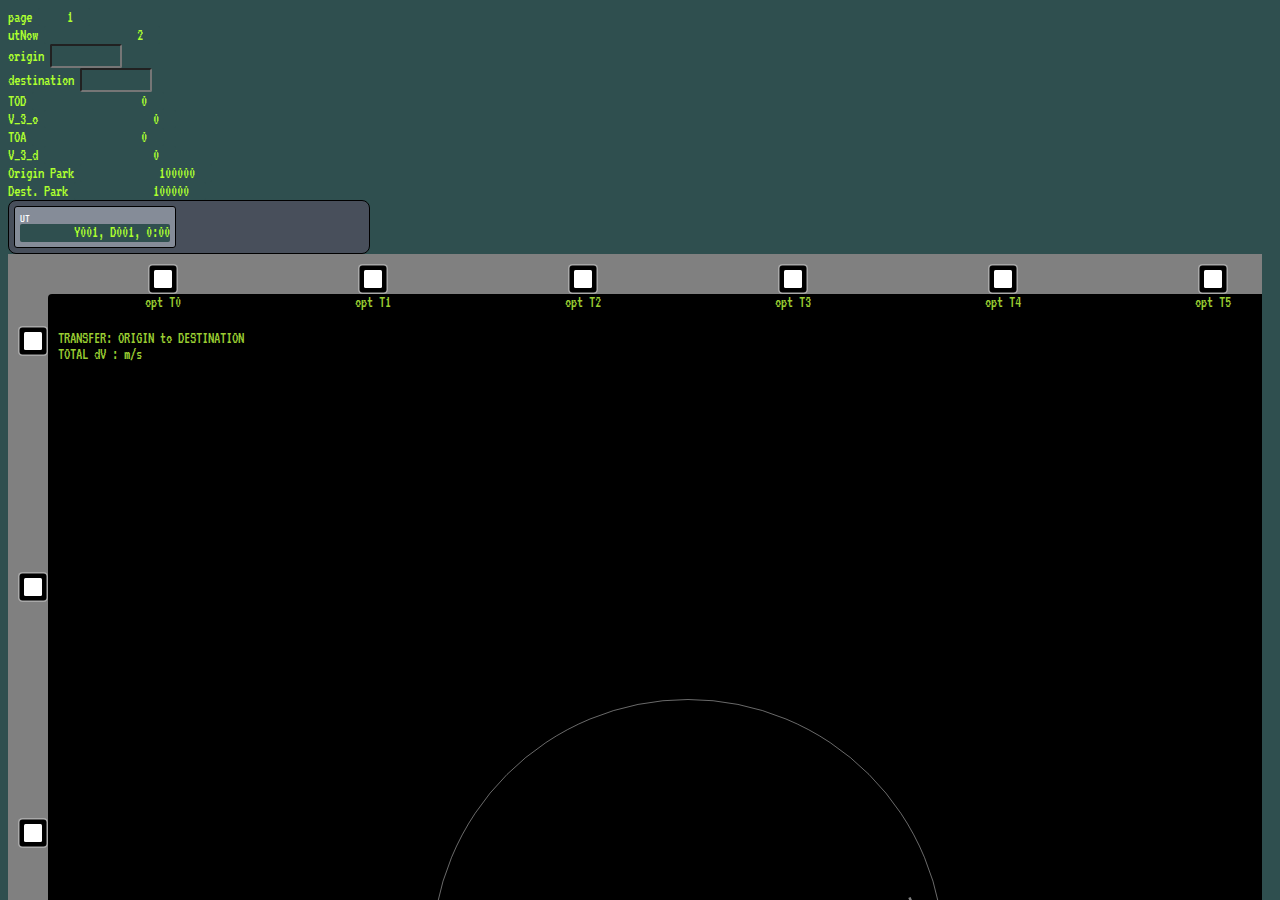
==== commit 42d5329e: "add id to form in HTML, remove frame controller" ====
--- a/buttonTest.html
+++ b/buttonTest.html
@@ -72,7 +72,7 @@
         </dialog>
 
         <div id="divForm">
-            <form name="initializeTransfer">
+            <form name="initializeTransfer" id="transfer">
                 <label>page </label>       <input name="page"            type="number" value="1" style="width: 3em;"><br>
                 <label>utNow</label>       <input name="utNow"           type="number" value="2" style="width: 7em;"><br>
                 <label>origin</label>      <input name="origin"          type="text" required style="width: 4em;"><br>
